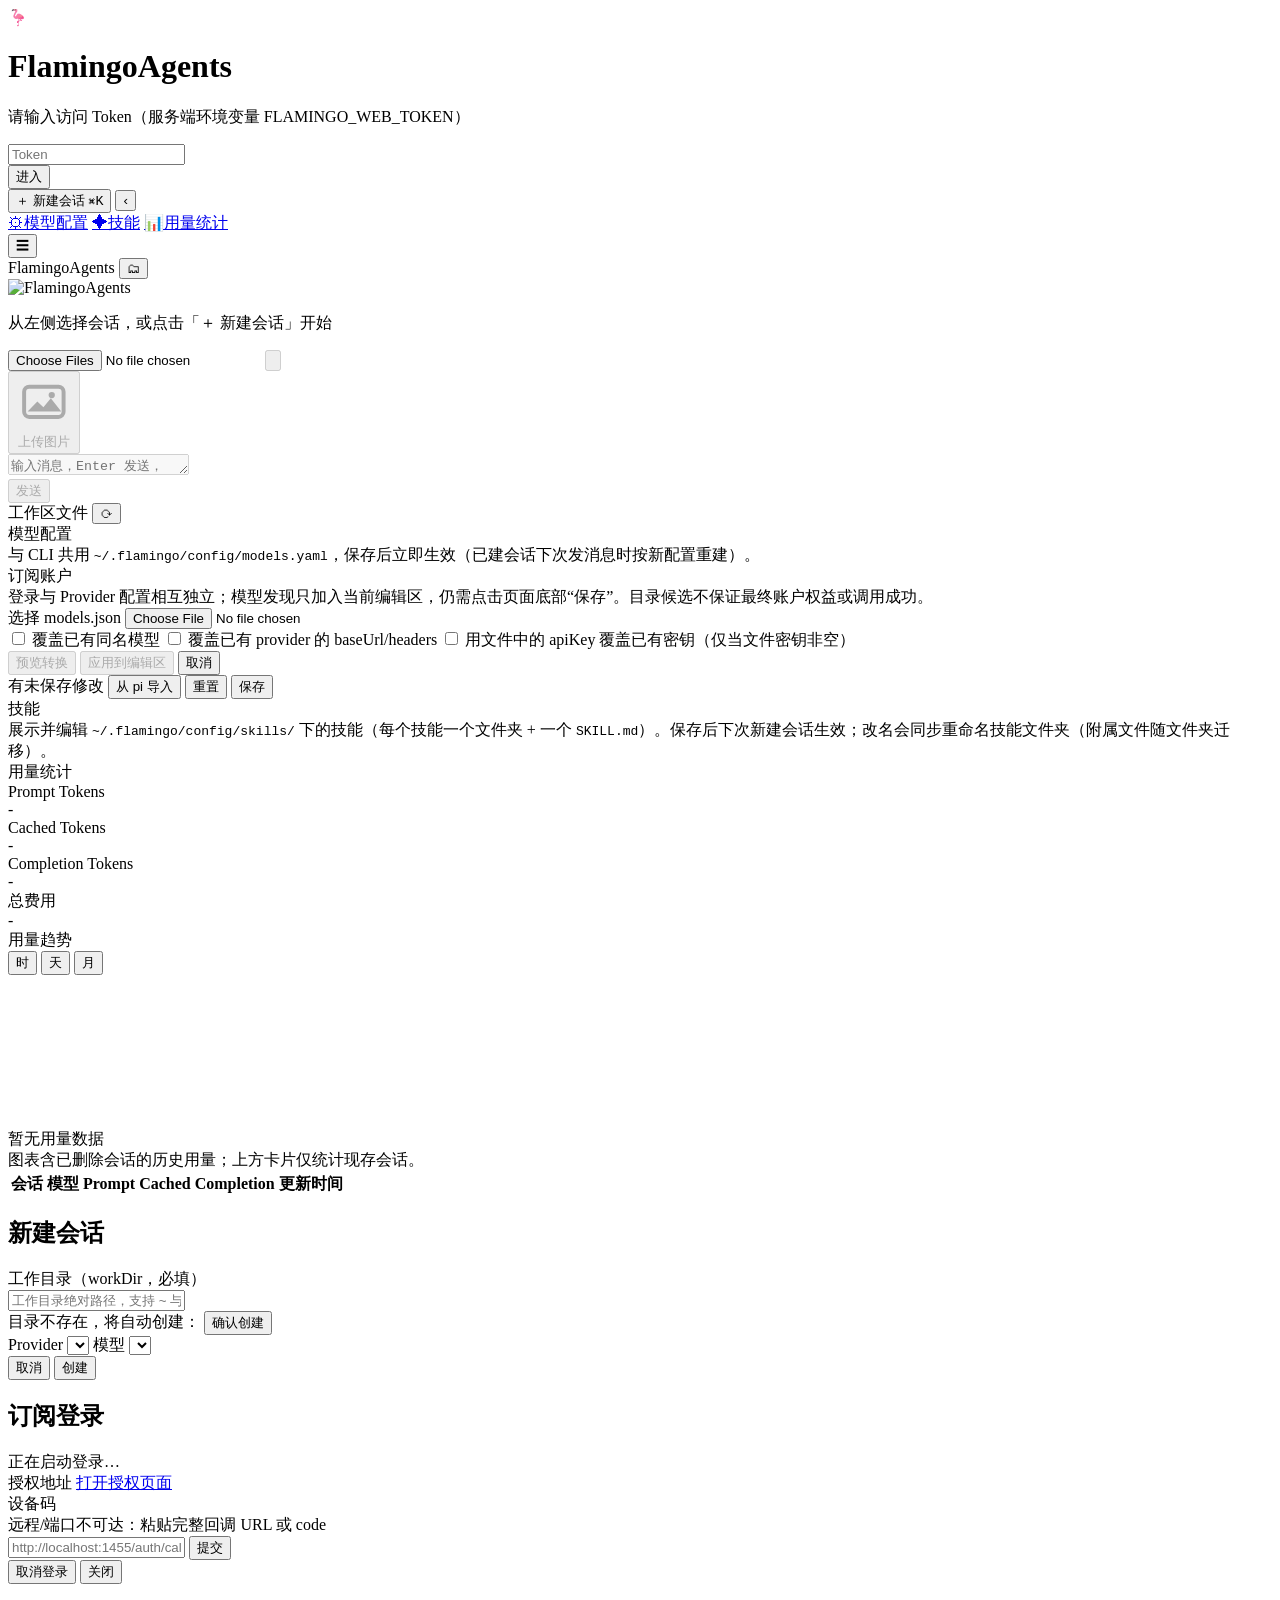
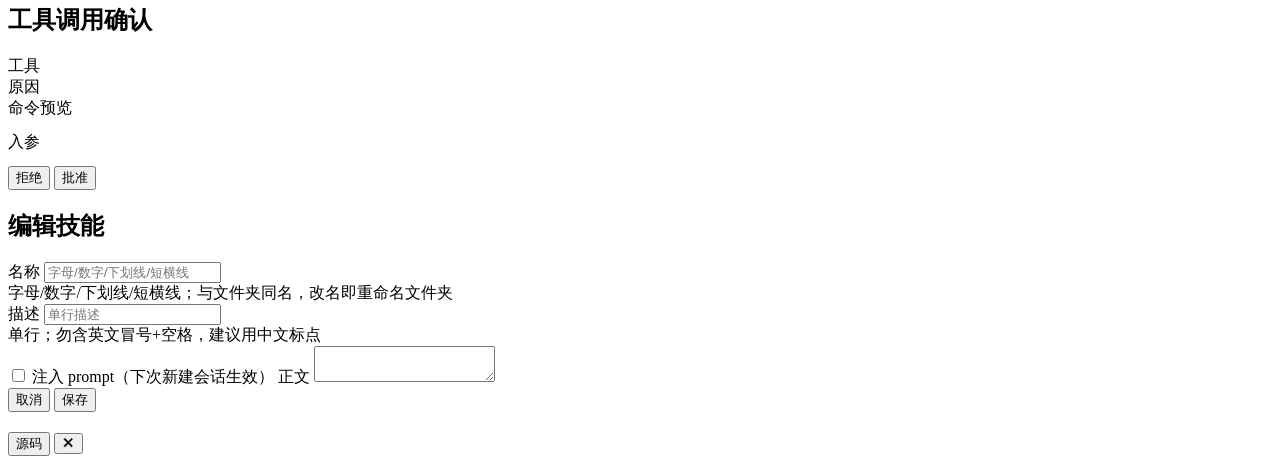
==== webApp/frontend/index.html @ b85ae5c6 "支持聊天预览 mermaid、一键复制、错误回放与输入召回 Markdown 终态渲染流程图/时序图，代码块和助手回复可复制；终态模型错误写入历史并可刷新回看；空输入 ↑ 填回上一句已发送内容。" ====
<!--
Author: wilbur
Version: 1.21
Date: 2026-09-15
Description: FlamingoAgents native Web UI shell. v1.19 加号为入口，悬停/点击弹出二级菜单再上传图片。v1.20（configHomePlan P4）：模型配置/技能页说明改为 ~/.flamingo/config/...。v1.21（chatUxImprovePlan）：mermaid + 复制按钮 + 错误历史。v1.22：逻辑图节点文字；styles.css?v=1.24 markdown.js?v=1.2。
-->
<!DOCTYPE html>
<html lang="zh-CN">
<head>
  <meta charset="UTF-8">
  <meta name="viewport" content="width=device-width, initial-scale=1.0">
  <title>FlamingoAgents</title>
  <link rel="icon" type="image/png" href="/static/flamingo.png">
  <link rel="stylesheet" href="/static/vendor/highlight-theme.min.css">
  <link rel="stylesheet" href="/static/styles.css?v=1.24">
</head>
<body>
  <!-- 登录门：无 token 或任意请求 401 时全屏遮罩 -->
  <div id="loginGate" class="login-gate hidden">
    <div class="login-box">
      <div class="login-logo">🦩</div>
      <h1 class="login-title">FlamingoAgents</h1>
      <p class="login-hint">请输入访问 Token（服务端环境变量 FLAMINGO_WEB_TOKEN）</p>
      <input id="loginTokenInput" class="login-input" type="password" placeholder="Token" autocomplete="off">
      <div id="loginError" class="login-error hidden"></div>
      <button id="loginButton" class="btn btn-primary login-button">进入</button>
    </div>
  </div>

  <div id="app" class="app hidden">
    <!-- 左侧浅色侧栏 -->
    <aside class="sidebar">
      <div class="sidebar-top">
        <button id="newSessionButton" class="btn-new-session" title="新建会话（⌘K / Ctrl+K）">＋ 新建会话 <kbd class="kbd-hint">⌘K</kbd></button>
        <button id="sidebarCollapseButton" class="sidebar-collapse-btn" title="收起侧栏">‹</button>
      </div>
      <nav id="sessionList" class="session-list"></nav>
      <div class="sidebar-bottom">
        <a class="sidebar-entry" href="#/settings/models"><span class="entry-icon">⚙</span>模型配置</a>
        <a class="sidebar-entry" href="#/settings/skills"><span class="entry-icon">✦</span>技能</a>
        <a class="sidebar-entry" href="#/usage"><span class="entry-icon">📊</span>用量统计</a>
      </div>
    </aside>

    <!-- 主区域 -->
    <main class="main">
      <!-- 侧栏隐藏态的悬浮展开按钮 -->
      <button id="sidebarExpandButton" class="sidebar-expand-btn hidden" title="展开侧栏">☰</button>
      <!-- 聊天页 -->
      <section id="chatPage" class="page page-chat">
        <div class="chat-center">
          <header class="topbar">
            <span id="topbarTitle" class="topbar-title">FlamingoAgents</span>
            <span id="topbarModel" class="topbar-model"></span>
            <span class="topbar-spacer"></span>
            <button id="filePanelToggle" class="file-panel-toggle hidden" title="文件浏览器">🗂</button>
            <span id="streamIndicator" class="stream-indicator hidden"></span>
          </header>
          <div id="errorBar" class="error-bar hidden"></div>
          <div id="messageList" class="message-list"></div>
          <div id="chatEmpty" class="chat-empty">
            <img class="chat-empty-logo" src="/static/flamingo2.png" alt="FlamingoAgents">
            <p>从左侧选择会话，或点击「＋ 新建会话」开始</p>
          </div>
          <footer class="composer">
            <div id="attachmentChips" class="attachment-chips hidden"></div>
            <div id="imageDrafts" class="image-drafts hidden"></div>
            <div class="composer-row">
              <div class="composer-attach" id="imageAddWrap">
                <input id="imageFileInput" class="hidden" type="file" accept="image/png,image/jpeg,image/webp" multiple>
                <button id="imageAddButton" class="image-add-button" type="button" title="添加" disabled aria-label="添加" aria-haspopup="menu" aria-expanded="false" aria-controls="imageAddMenu">
                  <svg class="image-add-icon" viewBox="0 0 24 24" aria-hidden="true">
                    <path class="image-add-plus" d="M12 5v14M5 12h14"/>
                  </svg>
                </button>
                <div id="imageAddMenu" class="image-add-menu hidden" role="menu">
                  <button type="button" id="imageUploadMenuItem" class="image-add-menu-item" role="menuitem" disabled>
                    <svg class="image-add-menu-icon" viewBox="0 0 24 24" aria-hidden="true">
                      <rect x="3.5" y="5.5" width="17" height="13" rx="2.2" fill="none" stroke="currentColor" stroke-width="1.7"/>
                      <path d="M5 16.2l4.2-4.4 2.6 2.5 3.2-3.8 4.5 5.7H5z" fill="currentColor"/>
                      <circle cx="15.4" cy="9.1" r="1.35" fill="currentColor"/>
                    </svg>
                    上传图片
                  </button>
                </div>
              </div>
              <div class="composer-input-wrap">
                <textarea id="composerInput" class="composer-input" rows="1"
                          placeholder="输入消息，Enter 发送，Shift+Enter 换行；/ 指令，/skill:名 引用技能，@ 引用文件" disabled></textarea>
                <div id="slashPanel" class="command-panel hidden"></div>
                <div id="mentionPanel" class="command-panel hidden"></div>
              </div>
              <button id="sendButton" class="btn btn-primary send-button" disabled>发送</button>
            </div>
            <div id="composerStatus" class="composer-status hidden">
              <div id="statusLocation" class="status-line"></div>
              <div id="statusUsage" class="status-line"></div>
            </div>
          </footer>
        </div>
        <!-- 右侧文件浏览器（迭代二 §4.7） -->
        <aside id="filePanel" class="file-panel hidden">
          <div class="file-panel-head">
            <span class="file-panel-title">工作区文件</span>
            <button id="filePanelRefresh" class="file-panel-btn" title="刷新">⟳</button>
          </div>
          <div id="fileTree" class="file-tree"></div>
        </aside>
      </section>

      <!-- 模型配置页 -->
      <section id="settingsPage" class="page hidden">
        <header class="topbar"><span class="topbar-title">模型配置</span></header>
        <div class="page-body settings-body">
          <div class="settings-notice">与 CLI 共用 <code>~/.flamingo/config/models.yaml</code>，保存后立即生效（已建会话下次发消息时按新配置重建）。</div>
          <section class="subscription-accounts-section">
            <div class="subscription-accounts-title">订阅账户</div>
            <div class="field-hint subscription-accounts-hint">登录与 Provider 配置相互独立；模型发现只加入当前编辑区，仍需点击页面底部“保存”。目录候选不保证最终账户权益或调用成功。</div>
            <div id="subscriptionAccounts" class="subscription-accounts"></div>
            <div id="subscriptionDiscoveryNotice" class="subscription-discovery-notice hidden"></div>
          </section>
          <div id="piImportPanel" class="pi-import-panel hidden">
            <div class="settings-field">
              <label class="form-label">选择 models.json</label>
              <input id="piImportFile" class="form-input" type="file" accept="application/json,.json">
            </div>
            <label><input id="piOverwriteModels" type="checkbox"> 覆盖已有同名模型</label>
            <label><input id="piOverwriteProviderFields" type="checkbox"> 覆盖已有 provider 的 baseUrl/headers</label>
            <label><input id="piOverwriteApiKey" type="checkbox"> 用文件中的 apiKey 覆盖已有密钥（仅当文件密钥非空）</label>
            <div>
              <button id="piImportPreviewButton" class="btn" type="button" disabled>预览转换</button>
              <button id="piImportApplyButton" class="btn btn-primary" type="button" disabled>应用到编辑区</button>
              <button id="piImportCancelButton" class="btn" type="button">取消</button>
            </div>
            <div id="piImportReport" class="pi-import-report"></div>
          </div>
          <div id="settingsError" class="error-bar settings-error hidden"></div>
          <div id="providerTabs" class="provider-tabs"></div>
          <div id="providerForm" class="provider-form"></div>
        </div>
        <footer class="settings-savebar">
          <span id="settingsDirtyHint" class="settings-dirty-hint hidden">有未保存修改</span>
          <button id="importPiModelsButton" class="btn" type="button">从 pi 导入</button>
          <button id="resetModelsButton" class="btn">重置</button>
          <button id="saveModelsButton" class="btn btn-primary">保存</button>
        </footer>
      </section>

      <!-- 技能页（与模型配置平级，可编辑） -->
      <section id="skillsPage" class="page hidden">
        <header class="topbar"><span class="topbar-title">技能</span></header>
        <div class="page-body">
          <div class="settings-notice">展示并编辑 <code>~/.flamingo/config/skills/</code> 下的技能（每个技能一个文件夹 + 一个 <code>SKILL.md</code>）。保存后下次新建会话生效；改名会同步重命名技能文件夹（附属文件随文件夹迁移）。</div>
          <div id="skillsList" class="skills-list"></div>
        </div>
      </section>

      <!-- 用量统计页 -->
      <section id="usagePage" class="page hidden">
        <header class="topbar"><span class="topbar-title">用量统计</span></header>
        <div class="page-body">
          <div class="usage-cards">
            <div class="usage-card"><div class="usage-card-label">Prompt Tokens</div><div id="usagePrompt" class="usage-card-value">-</div></div>
            <div class="usage-card"><div class="usage-card-label">Cached Tokens</div><div id="usageCached" class="usage-card-value">-</div></div>
            <div class="usage-card"><div class="usage-card-label">Completion Tokens</div><div id="usageCompletion" class="usage-card-value">-</div></div>
            <div id="usageCostCard" class="usage-card hidden"><div class="usage-card-label">总费用</div><div id="usageCost" class="usage-card-value">-</div></div>
          </div>
          <div class="usage-chart-area">
            <div class="usage-chart-head">
              <span class="usage-chart-title">用量趋势</span>
              <div id="granularitySwitch" class="granularity-switch">
                <button data-granularity="hour" class="granularity-btn">时</button>
                <button data-granularity="day" class="granularity-btn active">天</button>
                <button data-granularity="month" class="granularity-btn">月</button>
              </div>
            </div>
            <div class="usage-chart-wrap">
              <canvas id="usageChart"></canvas>
              <div id="usageChartEmpty" class="usage-chart-empty hidden">暂无用量数据</div>
            </div>
            <div class="usage-chart-note">图表含已删除会话的历史用量；上方卡片仅统计现存会话。</div>
          </div>
          <table class="usage-table">
            <thead>
              <tr><th>会话</th><th>模型</th><th>Prompt</th><th>Cached</th><th>Completion</th><th>更新时间</th></tr>
            </thead>
            <tbody id="usageTableBody"></tbody>
          </table>
        </div>
      </section>
    </main>
  </div>

  <!-- 新建会话弹窗 -->
  <div id="newSessionModal" class="modal-mask hidden">
    <div class="modal">
      <h2 class="modal-title">新建会话</h2>
      <label class="form-label">工作目录（workDir，必填）</label>
      <div class="workdir-field">
        <input id="newSessionWorkDir" class="form-input" type="text" placeholder="工作目录绝对路径，支持 ~ 与补全" autocomplete="off">
        <div id="workDirSuggest" class="workdir-suggest hidden"></div>
      </div>
      <div id="workDirError" class="field-error hidden"></div>
      <div id="workDirCreateConfirm" class="workdir-create-confirm hidden">
        <span>目录不存在，将自动创建：<code id="workDirCreatePath"></code></span>
        <button id="workDirCreateAllow" class="btn btn-primary">确认创建</button>
      </div>
      <label class="form-label">Provider</label>
      <select id="newSessionProvider" class="form-input"></select>
      <label class="form-label">模型</label>
      <select id="newSessionModel" class="form-input"></select>
      <div id="newSessionError" class="login-error hidden"></div>
      <div class="modal-actions">
        <button id="newSessionCancel" class="btn">取消</button>
        <button id="newSessionCreate" class="btn btn-primary">创建</button>
      </div>
    </div>
  </div>

  <!-- 模型订阅登录面板（只展示安全状态，不接收/显示 Access/Refresh Token） -->
  <div id="modelAuthModal" class="modal-mask hidden">
    <div class="modal model-auth-modal">
      <h2 class="modal-title">订阅登录</h2>
      <div id="modelAuthLoginStatus" class="model-auth-login-status">正在启动登录…</div>
      <div id="modelAuthLoginUrlRow" class="model-auth-login-row hidden">
        <span class="confirm-label">授权地址</span>
        <a id="modelAuthLoginUrl" href="#" target="_blank" rel="noopener noreferrer">打开授权页面</a>
      </div>
      <div id="modelAuthDeviceCodeRow" class="model-auth-login-row hidden">
        <span class="confirm-label">设备码</span>
        <code id="modelAuthDeviceCode" class="model-auth-device-code"></code>
      </div>
      <div id="modelAuthCountdown" class="field-hint"></div>
      <div id="modelAuthManualRow" class="model-auth-manual-row hidden">
        <label class="form-label" for="modelAuthManualCode">远程/端口不可达：粘贴完整回调 URL 或 code</label>
        <div class="model-auth-manual-input-row">
          <input id="modelAuthManualCode" class="form-input" type="text" autocomplete="off" placeholder="http://localhost:1455/auth/callback?code=...&state=...">
          <button id="modelAuthManualSubmit" class="btn" type="button">提交</button>
        </div>
      </div>
      <div id="modelAuthLoginError" class="field-error hidden"></div>
      <div class="modal-actions">
        <button id="modelAuthLoginCancel" class="btn btn-danger" type="button">取消登录</button>
        <button id="modelAuthLoginClose" class="btn" type="button">关闭</button>
      </div>
    </div>
  </div>

  <!-- 工具确认框 -->
  <div id="confirmModal" class="modal-mask hidden">
    <div class="modal">
      <h2 class="modal-title">工具调用确认</h2>
      <div class="confirm-row"><span class="confirm-label">工具</span><span id="confirmToolName" class="confirm-value"></span></div>
      <div class="confirm-row"><span class="confirm-label">原因</span><span id="confirmReason" class="confirm-value"></span></div>
      <div class="confirm-row" id="confirmPreviewRow"><span class="confirm-label">命令预览</span><pre id="confirmPreview" class="confirm-preview"></pre></div>
      <div class="confirm-row"><span class="confirm-label">入参</span><pre id="confirmArgs" class="confirm-preview"></pre></div>
      <div class="modal-actions">
        <button id="confirmReject" class="btn btn-danger">拒绝</button>
        <button id="confirmApprove" class="btn btn-primary">批准</button>
      </div>
    </div>
  </div>

  <!-- 技能编辑弹层 -->
  <div id="skillEditModal" class="modal-mask hidden">
    <div class="modal skill-edit-modal">
      <h2 class="modal-title">编辑技能</h2>
      <label class="form-label">名称</label>
      <input id="skillEditName" class="form-input" type="text" placeholder="字母/数字/下划线/短横线">
      <div class="field-hint">字母/数字/下划线/短横线；与文件夹同名，改名即重命名文件夹</div>
      <label class="form-label">描述</label>
      <input id="skillEditDescription" class="form-input" type="text" placeholder="单行描述">
      <div class="field-hint">单行；勿含英文冒号+空格，建议用中文标点</div>
      <label class="form-label"><input id="skillEditEnabled" type="checkbox"> 注入 prompt（下次新建会话生效）</label>
      <label class="form-label">正文</label>
      <textarea id="skillEditBody" class="form-input skill-edit-body-input"></textarea>
      <div id="skillEditError" class="field-error hidden"></div>
      <div class="modal-actions">
        <button id="skillEditCancel" class="btn" type="button">取消</button>
        <button id="skillEditSave" class="btn btn-primary" type="button">保存</button>
      </div>
    </div>
  </div>

  <!-- 文件预览弹层（迭代二 §4.7） -->
  <div id="filePreviewModal" class="modal-mask hidden">
    <div class="modal file-preview-modal">
      <div class="file-preview-head">
        <h2 id="filePreviewTitle" class="modal-title file-preview-title"></h2>
        <button id="filePreviewModeToggle" class="btn file-preview-mode hidden">源码</button>
        <button id="filePreviewClose" class="btn">✕</button>
      </div>
      <div id="filePreviewBody" class="file-preview-body"></div>
    </div>
  </div>

  <script src="/static/vendor/marked.min.js"></script>
  <script src="/static/vendor/dompurify.min.js"></script>
  <script src="/static/vendor/highlight.min.js"></script>
  <script src="/static/vendor/chart.umd.min.js"></script>
  <script src="/static/js/markdown.js?v=1.2"></script>
  <script src="/static/js/store.js"></script>
  <script src="/static/js/api.js"></script>
  <script src="/static/js/sse.js"></script>
  <script src="/static/js/sidebarView.js"></script>
  <script src="/static/js/statusUsage.js?v=1.1"></script>
  <script src="/static/js/statusBar.js?v=1.6"></script>
  <script src="/static/js/slashCommand.js"></script>
  <script src="/static/js/fileMention.js?v=1.5"></script>
  <script src="/static/js/fileExplorer.js"></script>
  <script src="/static/js/imageInput.js?v=1.2"></script>
  <script src="/static/js/chatView.js?v=1.24"></script>
  <script src="/static/js/subscriptionModels.js"></script>
  <script src="/static/js/settingsView.js"></script>
  <script src="/static/js/skillsView.js"></script>
  <script src="/static/js/usageView.js"></script>
  <script src="/static/js/main.js"></script>
</body>
</html>
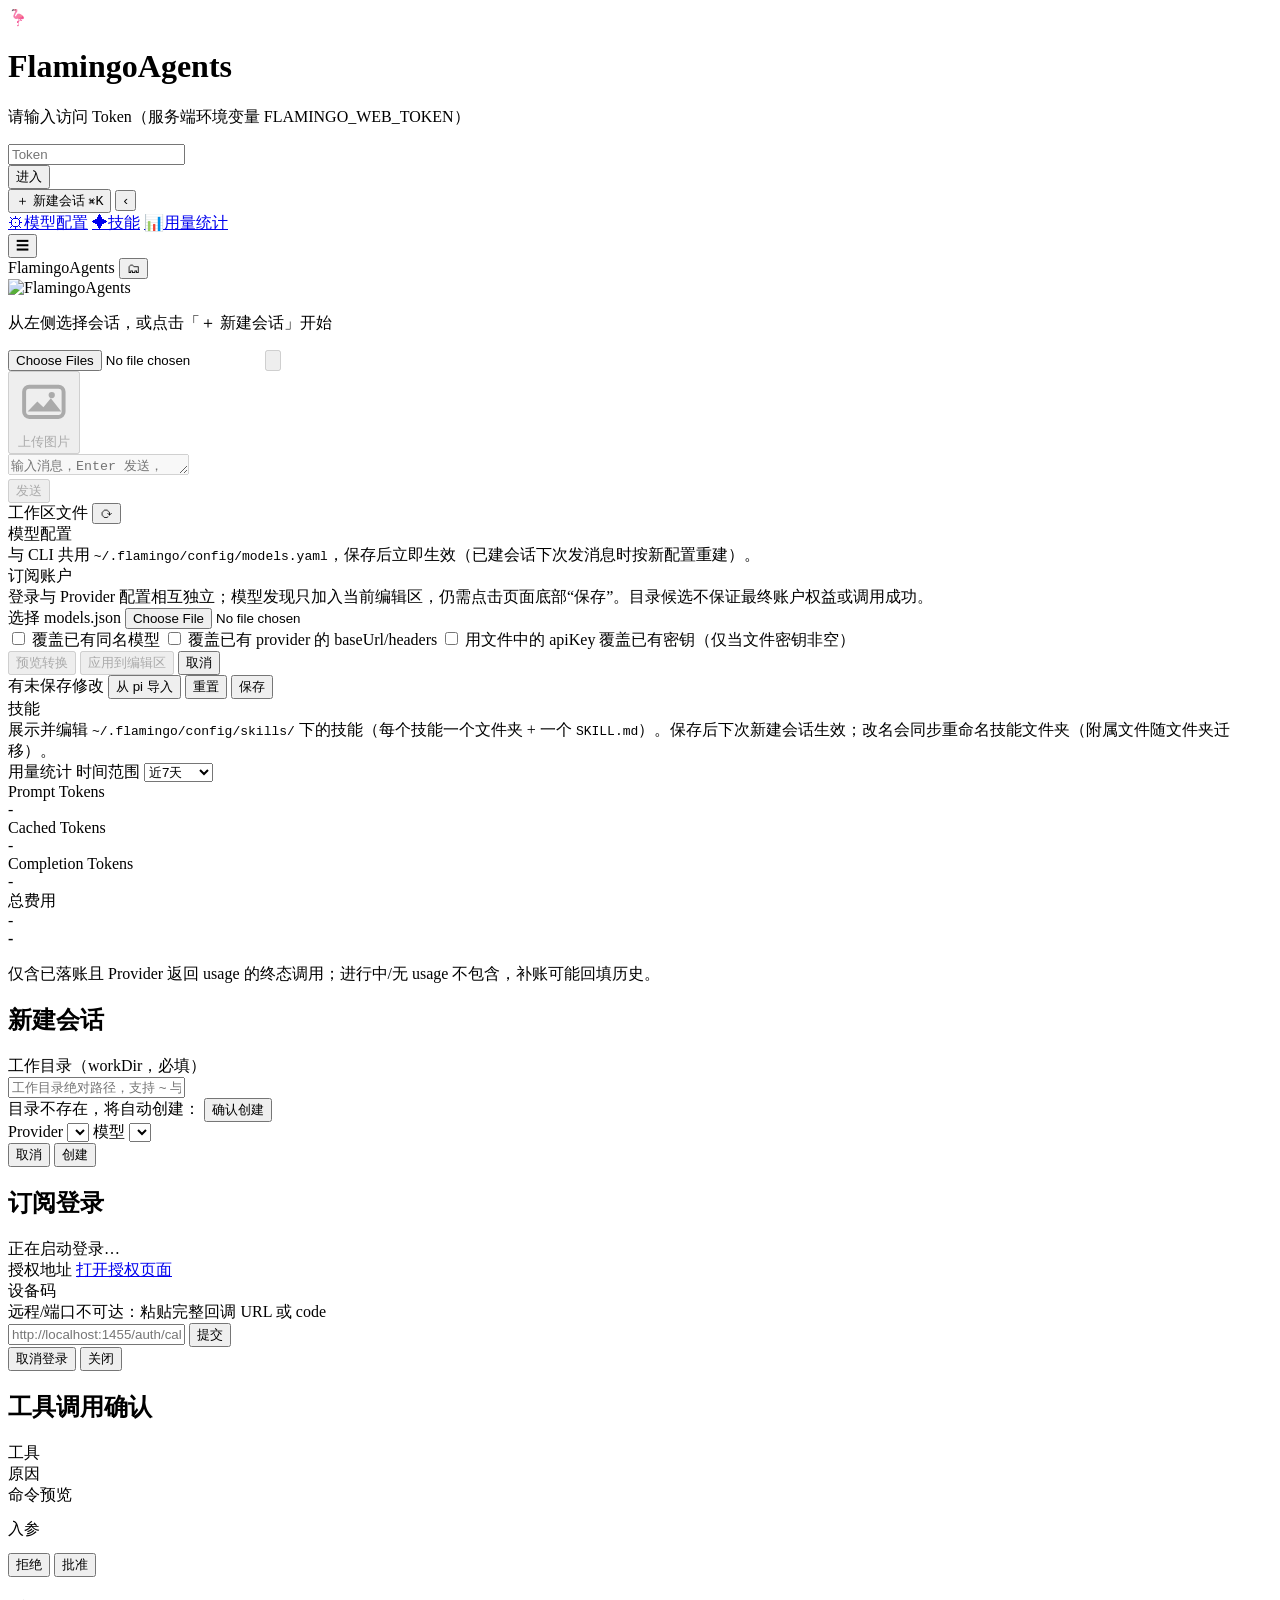
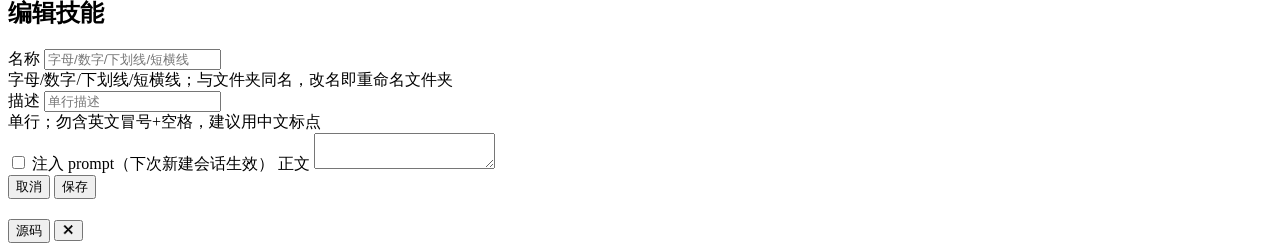
==== commit 790f126d: "落地调用级用量账本与方案 C 页面 变更摘要 - 新增 usageEvents 统一账本，Web/CLI/SDK/子代理共用调用级落账 - 用量页改为单一 period 接口、下拉筛选和 Provid" ====
--- a/webApp/frontend/index.html
+++ b/webApp/frontend/index.html
@@ -1,8 +1,8 @@
 <!--
 Author: wilbur
-Version: 1.21
-Date: 2026-09-15
-Description: FlamingoAgents native Web UI shell. v1.19 加号为入口，悬停/点击弹出二级菜单再上传图片。v1.20（configHomePlan P4）：模型配置/技能页说明改为 ~/.flamingo/config/...。v1.21（chatUxImprovePlan）：mermaid + 复制按钮 + 错误历史。v1.22：逻辑图节点文字；styles.css?v=1.24 markdown.js?v=1.2。
+Version: 1.23
+Date: 2026-09-21
+Description: FlamingoAgents native Web UI shell. v1.23 用量页改为单一时间范围下拉框、四张汇总卡和 Provider 趋势图，删除会话表与 Chart.js。
 -->
 <!DOCTYPE html>
 <html lang="zh-CN">
@@ -12,7 +12,7 @@
   <title>FlamingoAgents</title>
   <link rel="icon" type="image/png" href="/static/flamingo.png">
   <link rel="stylesheet" href="/static/vendor/highlight-theme.min.css">
-  <link rel="stylesheet" href="/static/styles.css?v=1.24">
+  <link rel="stylesheet" href="/static/styles.css?v=1.25">
 </head>
 <body>
   <!-- 登录门：无 token 或任意请求 401 时全屏遮罩 -->
@@ -157,35 +157,36 @@
 
       <!-- 用量统计页 -->
       <section id="usagePage" class="page hidden">
-        <header class="topbar"><span class="topbar-title">用量统计</span></header>
+        <header class="topbar">
+          <span class="topbar-title">用量统计</span>
+          <label class="time-filter" for="periodSelect">
+            <span>时间范围</span>
+            <select id="periodSelect" aria-label="时间范围">
+              <option value="today">今天</option>
+              <option value="yesterday">昨天</option>
+              <option value="last7Days" selected>近7天</option>
+              <option value="last30Days">近1个月</option>
+              <option value="thisMonth">本月</option>
+              <option value="lastMonth">上月</option>
+            </select>
+          </label>
+        </header>
         <div class="page-body">
-          <div class="usage-cards">
+          <div class="usage-cards" aria-label="筛选范围汇总">
             <div class="usage-card"><div class="usage-card-label">Prompt Tokens</div><div id="usagePrompt" class="usage-card-value">-</div></div>
             <div class="usage-card"><div class="usage-card-label">Cached Tokens</div><div id="usageCached" class="usage-card-value">-</div></div>
             <div class="usage-card"><div class="usage-card-label">Completion Tokens</div><div id="usageCompletion" class="usage-card-value">-</div></div>
-            <div id="usageCostCard" class="usage-card hidden"><div class="usage-card-label">总费用</div><div id="usageCost" class="usage-card-value">-</div></div>
-          </div>
-          <div class="usage-chart-area">
-            <div class="usage-chart-head">
-              <span class="usage-chart-title">用量趋势</span>
-              <div id="granularitySwitch" class="granularity-switch">
-                <button data-granularity="hour" class="granularity-btn">时</button>
-                <button data-granularity="day" class="granularity-btn active">天</button>
-                <button data-granularity="month" class="granularity-btn">月</button>
-              </div>
-            </div>
-            <div class="usage-chart-wrap">
-              <canvas id="usageChart"></canvas>
-              <div id="usageChartEmpty" class="usage-chart-empty hidden">暂无用量数据</div>
-            </div>
-            <div class="usage-chart-note">图表含已删除会话的历史用量；上方卡片仅统计现存会话。</div>
-          </div>
-          <table class="usage-table">
-            <thead>
-              <tr><th>会话</th><th>模型</th><th>Prompt</th><th>Cached</th><th>Completion</th><th>更新时间</th></tr>
-            </thead>
-            <tbody id="usageTableBody"></tbody>
-          </table>
+            <div class="usage-card"><div class="usage-card-label">总费用</div><div id="usageCost" class="usage-card-value">-</div></div>
+          </div>
+          <div class="range-strip">
+            <strong id="usageRangeText">-</strong>
+            <span id="usageTimeZone"></span>
+            <span id="usageCallCount" class="range-tag"></span>
+          </div>
+          <div id="usageQualityNotice" class="quality-notice"></div>
+          <div id="usageStatus" class="usage-status hidden"></div>
+          <section id="providerList" class="provider-list" aria-label="Provider 用量趋势"></section>
+          <p class="usage-coverage">仅含已落账且 Provider 返回 usage 的终态调用；进行中/无 usage 不包含，补账可能回填历史。</p>
         </div>
       </section>
     </main>
@@ -297,10 +298,9 @@
   <script src="/static/vendor/marked.min.js"></script>
   <script src="/static/vendor/dompurify.min.js"></script>
   <script src="/static/vendor/highlight.min.js"></script>
-  <script src="/static/vendor/chart.umd.min.js"></script>
   <script src="/static/js/markdown.js?v=1.2"></script>
   <script src="/static/js/store.js"></script>
-  <script src="/static/js/api.js"></script>
+  <script src="/static/js/api.js?v=1.10"></script>
   <script src="/static/js/sse.js"></script>
   <script src="/static/js/sidebarView.js"></script>
   <script src="/static/js/statusUsage.js?v=1.1"></script>
@@ -313,7 +313,7 @@
   <script src="/static/js/subscriptionModels.js"></script>
   <script src="/static/js/settingsView.js"></script>
   <script src="/static/js/skillsView.js"></script>
-  <script src="/static/js/usageView.js"></script>
+  <script src="/static/js/usageView.js?v=1.5"></script>
   <script src="/static/js/main.js"></script>
 </body>
 </html>
